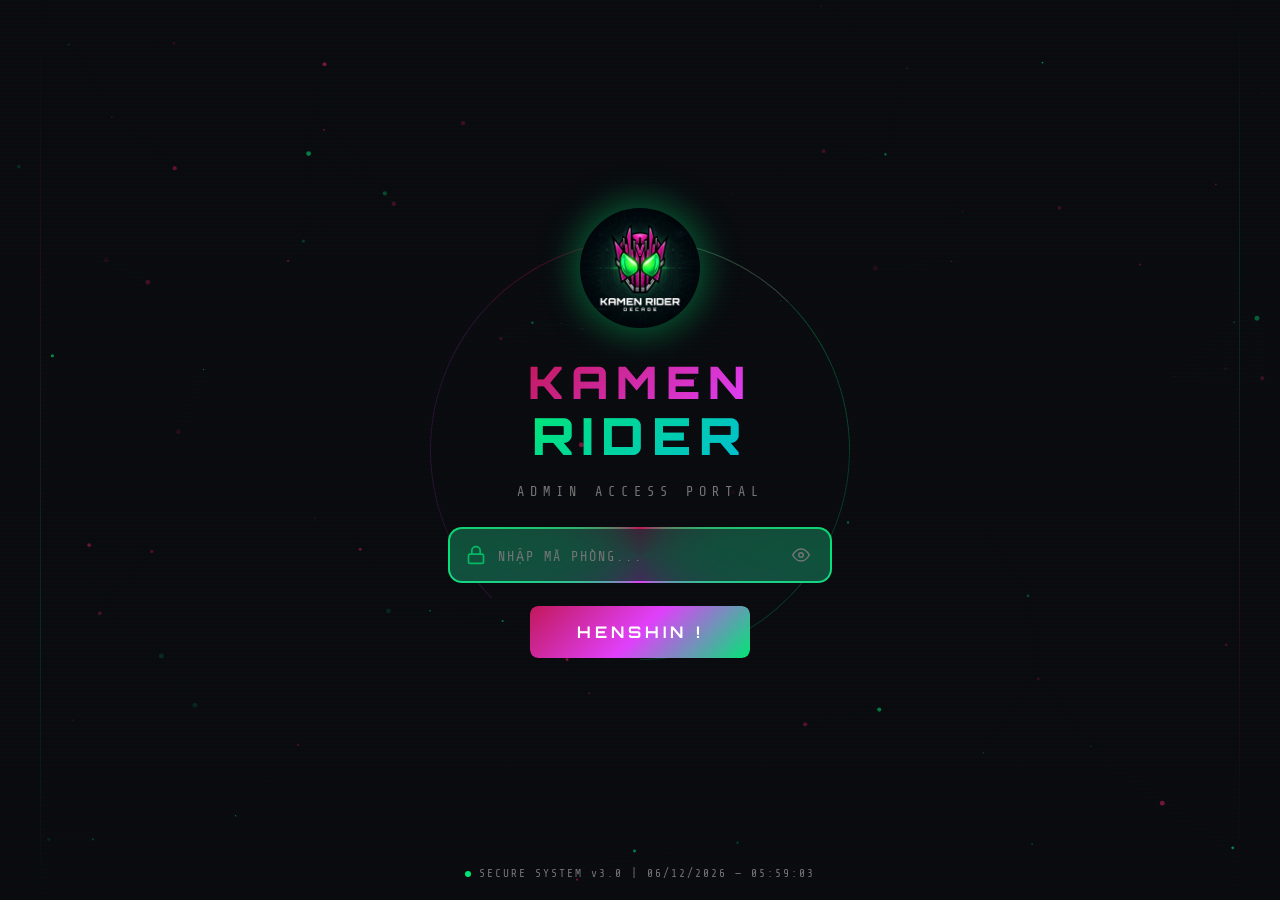
==== dashboard.html @ 714ad0a5 "feat: add realtime file transfer, screenshot monitoring, export report & GitHub Pages socket config" ====
<!DOCTYPE html>
<html lang="vi">
<head>
    <meta charset="UTF-8">
    <meta name="viewport" content="width=device-width, initial-scale=1.0">
    <title>KAMEN RIDER — Command Center</title>
    <link rel="icon" href="logo.png" type="image/png">
    <link href="https://fonts.googleapis.com/css2?family=Orbitron:wght@400;500;600;700;800;900&family=Rajdhani:wght@300;400;500;600;700&family=Share+Tech+Mono&display=swap" rel="stylesheet">
    <link rel="stylesheet" href="dashboard.css">
</head>
<body class="dashboard-body">

    <!-- ===== TOP HEADER ===== -->
    <header class="top-header">
        <div class="header-left">
            <div class="room-code" id="roomCode"># 8OAABT</div>
            <button class="icon-btn notify-btn" title="Thông báo"><svg width="16" height="16" viewBox="0 0 24 24" fill="none" stroke="currentColor" stroke-width="2"><path d="M18 8A6 6 0 0 0 6 8c0 7-3 9-3 9h18s-3-2-3-9"/><path d="M13.73 21a2 2 0 0 1-3.46 0"/></svg><span class="notify-dot"></span></button>
            <button class="icon-btn export-btn" title="Xuất"><svg width="16" height="16" viewBox="0 0 24 24" fill="none" stroke="currentColor" stroke-width="2"><path d="M21 15v4a2 2 0 0 1-2 2H5a2 2 0 0 1-2-2v-4"/><polyline points="7 10 12 15 17 10"/><line x1="12" y1="15" x2="12" y2="3"/></svg></button>
            <div class="header-divider"></div>
            <div class="layout-toggle"><svg width="16" height="16" viewBox="0 0 24 24" fill="none" stroke="currentColor" stroke-width="2"><rect x="3" y="3" width="7" height="7"/><rect x="14" y="3" width="7" height="7"/><rect x="3" y="14" width="7" height="7"/><rect x="14" y="14" width="7" height="7"/></svg> <span>- - - -</span></div>
            <div class="header-divider"></div>
            <div class="exam-status"><svg width="14" height="14" viewBox="0 0 24 24" fill="none" stroke="currentColor" stroke-width="2"><circle cx="12" cy="12" r="10"/><polyline points="12 6 12 12 16 14"/></svg> <span>Chưa bắt đầu</span></div>
            <div class="header-divider"></div>
            <div class="toggle-switches">
                <label class="toggle-switch"><input type="checkbox" checked><span class="toggle-slider"></span></label>
                <button class="icon-btn"><svg width="16" height="16" viewBox="0 0 24 24" fill="none" stroke="currentColor" stroke-width="2"><rect x="2" y="3" width="20" height="14" rx="2"/><line x1="8" y1="21" x2="16" y2="21"/><line x1="12" y1="17" x2="12" y2="21"/></svg></button>
                <button class="icon-btn"><svg width="16" height="16" viewBox="0 0 24 24" fill="none" stroke="currentColor" stroke-width="2"><circle cx="12" cy="12" r="3"/><path d="M19.4 15a1.65 1.65 0 0 0 .33 1.82l.06.06a2 2 0 0 1-2.83 2.83l-.06-.06a1.65 1.65 0 0 0-1.82-.33 1.65 1.65 0 0 0-1 1.51V21a2 2 0 0 1-4 0v-.09A1.65 1.65 0 0 0 9 19.4a1.65 1.65 0 0 0-1.82.33l-.06.06a2 2 0 0 1-2.83-2.83l.06-.06A1.65 1.65 0 0 0 4.68 15a1.65 1.65 0 0 0-1.51-1H3a2 2 0 0 1 0-4h.09A1.65 1.65 0 0 0 4.6 9a1.65 1.65 0 0 0-.33-1.82l-.06-.06a2 2 0 0 1 2.83-2.83l.06.06A1.65 1.65 0 0 0 9 4.68a1.65 1.65 0 0 0 1-1.51V3a2 2 0 0 1 4 0v.09a1.65 1.65 0 0 0 1 1.51 1.65 1.65 0 0 0 1.82-.33l.06-.06a2 2 0 0 1 2.83 2.83l-.06.06A1.65 1.65 0 0 0 19.4 9a1.65 1.65 0 0 0 1.51 1H21a2 2 0 0 1 0 4h-.09a1.65 1.65 0 0 0-1.51 1z"/></svg></button>
            </div>
        </div>
        <div class="header-right">
            <div class="tab-group">
                <button class="tab-btn active">ALL</button>
                <button class="tab-btn">EOS</button>
                <button class="tab-btn">FS</button>
                <button class="tab-btn">SEB</button>
                <button class="tab-btn">OTHER</button>
            </div>
            <button class="icon-btn copy-btn" id="headerCopyBtn" title="Copy Answer"><svg width="16" height="16" viewBox="0 0 24 24" fill="none" stroke="currentColor" stroke-width="2"><rect x="9" y="9" width="13" height="13" rx="2"/><path d="M5 15H4a2 2 0 0 1-2-2V4a2 2 0 0 1 2-2h9a2 2 0 0 1 2 2v1"/></svg></button>
            <button class="icon-btn delete-btn" id="headerDeleteBtn" title="Xóa tất cả tin nhắn"><svg width="16" height="16" viewBox="0 0 24 24" fill="none" stroke="currentColor" stroke-width="2"><polyline points="3 6 5 6 21 6"/><path d="M19 6v14a2 2 0 0 1-2 2H7a2 2 0 0 1-2-2V6m3 0V4a2 2 0 0 1 2-2h4a2 2 0 0 1 2 2v2"/></svg></button>
        </div>
    </header>

    <!-- ===== MAIN LAYOUT ===== -->
    <div class="main-layout">

        <!-- LEFT SIDEBAR - CHAT -->
        <aside class="sidebar-chat" id="sidebarChat">
            <div class="chat-messages" id="chatMessages">
                <!-- Tin nhắn sẽ hiện khi gửi mới -->
            </div>

            <!-- Answer Input Panel -->
            <div class="answer-panel" id="answerPanel">
                <div class="answer-panel-toggle" id="answerToggle">
                    <svg width="14" height="14" viewBox="0 0 24 24" fill="none" stroke="currentColor" stroke-width="2"><polyline points="18 15 12 9 6 15"/></svg>
                    <span>Nhập đáp án</span>
                </div>
                <div class="answer-panel-body" id="answerBody">
                    <div class="answer-type-select">
                        <select id="answerType">
                            <option value="multiple">Multiple Choice</option>
                            <option value="single">Single Choice</option>
                            <option value="text">Text</option>
                        </select>
                    </div>
                    <div class="answer-grid" id="answerGrid"></div>
                    <div class="answer-actions">
                        <button class="answer-action-btn delete-answers"><svg width="14" height="14" viewBox="0 0 24 24" fill="none" stroke="currentColor" stroke-width="2"><polyline points="3 6 5 6 21 6"/><path d="M19 6v14a2 2 0 0 1-2 2H7a2 2 0 0 1-2-2V6m3 0V4a2 2 0 0 1 2-2h4a2 2 0 0 1 2 2v2"/></svg> Xóa</button>
                        <button class="answer-action-btn send-answers"><svg width="14" height="14" viewBox="0 0 24 24" fill="none" stroke="currentColor" stroke-width="2"><line x1="22" y1="2" x2="11" y2="13"/><polygon points="22 2 15 22 11 13 2 9 22 2"/></svg> Gửi đáp án (<span id="answerCount">0</span>)</button>
                    </div>
                </div>
            </div>

            <!-- Chat Input -->
            <div class="chat-input-area">
                <button class="chat-plus-btn" id="chatPlusBtn">+</button>
                <input type="text" class="chat-input" id="chatInput" placeholder="Nhập tin nhắn...">
                <button class="chat-send-btn" id="chatSendBtn"><svg width="16" height="16" viewBox="0 0 24 24" fill="none" stroke="currentColor" stroke-width="2"><line x1="22" y1="2" x2="11" y2="13"/><polygon points="22 2 15 22 11 13 2 9 22 2"/></svg></button>
            </div>

            <!-- Extra menu popup -->
            <div class="chat-extra-menu" id="chatExtraMenu">
                <button class="extra-menu-item" id="sendFileBtn"><svg width="14" height="14" viewBox="0 0 24 24" fill="none" stroke="currentColor" stroke-width="2"><path d="M21.44 11.05l-9.19 9.19a6 6 0 0 1-8.49-8.49l9.19-9.19a4 4 0 0 1 5.66 5.66l-9.2 9.19a2 2 0 0 1-2.83-2.83l8.49-8.48"/></svg> Gửi file</button>
                <button class="extra-menu-item" id="sendTextBtn"><svg width="14" height="14" viewBox="0 0 24 24" fill="none" stroke="currentColor" stroke-width="2"><path d="M14 2H6a2 2 0 0 0-2 2v16a2 2 0 0 0 2 2h12a2 2 0 0 0 2-2V8z"/><polyline points="14 2 14 8 20 8"/><line x1="16" y1="13" x2="8" y2="13"/><line x1="16" y1="17" x2="8" y2="17"/></svg> Gửi đoạn văn bản</button>
            </div>
        </aside>

        <!-- RESIZE HANDLE -->
        <div class="resize-handle" id="resizeHandle"></div>

        <!-- RIGHT MAIN CONTENT -->
        <div class="main-content">
            <!-- Image Viewer Area -->
            <div class="image-area" id="imageArea">
                <!-- Image Header -->
                <div class="image-header">
                    <div class="image-header-left">
                        <div class="q-progress"><span class="q-current" id="qCurrent">0</span>/<span class="q-total" id="qTotal">0</span></div>
                        <div class="q-timer"><svg width="14" height="14" viewBox="0 0 24 24" fill="none" stroke="currentColor" stroke-width="2"><circle cx="12" cy="12" r="10"/><polyline points="12 6 12 12 16 14"/></svg> <span id="qTimer">00:00</span></div>
                    </div>
                    <div class="image-header-right">
                        <button class="img-tool-btn" id="uploadImgBtn" title="Thêm hình ảnh"><svg width="16" height="16" viewBox="0 0 24 24" fill="none" stroke="currentColor" stroke-width="2"><rect x="3" y="3" width="18" height="18" rx="2"/><circle cx="8.5" cy="8.5" r="1.5"/><polyline points="21 15 16 10 5 21"/></svg> Thêm ảnh</button>
                        <button class="img-tool-btn danger" id="deleteAllImgBtn" title="Xóa tất cả"><svg width="14" height="14" viewBox="0 0 24 24" fill="none" stroke="currentColor" stroke-width="2"><polyline points="3 6 5 6 21 6"/><path d="M19 6v14a2 2 0 0 1-2 2H7a2 2 0 0 1-2-2V6m3 0V4a2 2 0 0 1 2-2h4a2 2 0 0 1 2 2v2"/></svg> Xóa tất cả</button>
                        <!-- Timer Setting -->
                        <div class="timer-setting">
                            <svg width="14" height="14" viewBox="0 0 24 24" fill="none" stroke="currentColor" stroke-width="2"><circle cx="12" cy="12" r="10"/><polyline points="12 6 12 12 16 14"/></svg>
                            <input type="number" id="timerMinutes" class="timer-input" value="30" min="1" max="999" title="Phút">
                            <span class="timer-label">phút</span>
                            <button class="img-tool-btn small" id="setTimerBtn">Đặt</button>
                        </div>
                    </div>
                </div>

                <!-- Image Display -->
                <div class="image-display" id="imageDisplay">
                    <!-- Empty State -->
                    <div class="image-empty" id="imageEmpty">
                        <svg width="64" height="64" viewBox="0 0 24 24" fill="none" stroke="currentColor" stroke-width="1">
                            <rect x="3" y="3" width="18" height="18" rx="2"/>
                            <circle cx="8.5" cy="8.5" r="1.5"/>
                            <polyline points="21 15 16 10 5 21"/>
                        </svg>
                        <p>Không có hình ảnh</p>
                        <button class="upload-area-btn" id="uploadAreaBtn">+ Thêm hình ảnh</button>
                    </div>
                    <!-- Image Preview (shown when images exist) -->
                    <div class="image-preview-container" id="imagePreviewContainer" style="display:none">
                        <button class="img-nav-arrow left-arrow" id="imgPrev">‹</button>
                        <img src="" alt="Preview" class="image-preview" id="imagePreview">
                        <button class="img-nav-arrow right-arrow" id="imgNext">›</button>
                        <button class="img-delete-current" id="deleteCurrentImg" title="Xóa ảnh này">×</button>
                    </div>
                </div>

                <!-- Image Thumbnails Strip -->
                <div class="image-thumbs-strip" id="imageThumbsStrip" style="display:none">
                    <div class="image-thumbs" id="imageThumbs"></div>
                </div>
            </div>
            <input type="file" id="fileInput" accept="image/*" multiple style="display:none">
            <input type="file" id="chatFileInput" style="display:none">

            <!-- Bottom Session Bar -->
            <div class="session-bar">
                <div class="session-bar-top">
                    <div class="session-bottom-left">
                        <img src="logo.png" alt="" class="session-logo-small">
                    </div>
                    <div class="session-bottom-right">
                        <div class="session-indicator green"></div>
                        <button class="session-tool-btn"><svg width="14" height="14" viewBox="0 0 24 24" fill="none" stroke="currentColor" stroke-width="2"><rect x="2" y="3" width="20" height="14" rx="2"/><line x1="8" y1="21" x2="16" y2="21"/><line x1="12" y1="17" x2="12" y2="21"/></svg></button>
                        <button class="session-tool-btn"><svg width="14" height="14" viewBox="0 0 24 24" fill="none" stroke="currentColor" stroke-width="2"><path d="M15.536 8.464a5 5 0 0 1 0 7.072"/><path d="M17.95 6.05a8 8 0 0 1 0 11.9"/><path d="M6 15H2v4"/><path d="M2 15l4.5-4.5"/></svg></button>
                        <span class="session-lang">ENG</span>
                        <span class="session-seb-badge">SEB</span>
                    </div>
                </div>
                <div class="session-thumbnails-area">
                    <div class="session-page-info">Page 2/2 (11-15/15)</div>
                    <div class="session-thumbnails-row">
                        <button class="thumb-nav-btn prev-thumb">‹</button>
                        <div class="session-thumbnails" id="sessionThumbnails"></div>
                        <button class="thumb-nav-btn next-thumb">›</button>
                    </div>
                </div>
            </div>
        </div>
    </div>
    <!-- ===== COPY ANSWER MODAL ===== -->
    <div class="modal-overlay" id="copyAnswerModal">
        <div class="modal-card modal-lg">
            <div class="modal-header-row">
                <div>
                    <h3 class="modal-title">Copy Answer</h3>
                    <p class="modal-subtitle">Tạo nhanh nội dung gửi đáp án</p>
                </div>
                <button class="modal-close" id="copyModalClose">&times;</button>
            </div>
            <div class="modal-form-row">
                <div class="modal-field">
                    <label class="modal-field-label">ROOM CODE</label>
                    <input type="text" id="copyRoomCode" class="modal-input" readonly>
                </div>
                <div class="modal-field">
                    <label class="modal-field-label">EXAM CODE</label>
                    <input type="text" id="copyExamCode" class="modal-input" placeholder="EXAM01">
                </div>
            </div>
            <div class="modal-field">
                <label class="modal-field-label">QUESTION TYPE</label>
                <select id="copyQuestionType" class="modal-select">
                    <option value="MUL">Multiple Choice</option>
                    <option value="SIN">Single Choice</option>
                    <option value="TXT">Text</option>
                </select>
                <span class="modal-hint">Format: 1a 2b 3bc 4a ...</span>
            </div>
            <div class="modal-field">
                <label class="modal-field-label">MULTIPLE CHOICE ANSWERS</label>
                <textarea id="copyAnswerInput" class="modal-textarea" placeholder="1a 2b 3bc 4a ..."></textarea>
            </div>
            <div class="modal-preview">
                <label class="modal-field-label">PREVIEW:</label>
                <div class="preview-box" id="copyPreviewBox">
                    <div><strong>Room:</strong> <span id="previewRoom"></span></div>
                    <div><strong>Exam Code:</strong> <span id="previewExam"></span></div>
                    <div>&nbsp;</div>
                    <div><strong id="previewTypeLabel">MUL:</strong> <span id="previewAnswers"></span></div>
                </div>
            </div>
            <div class="modal-footer">
                <button class="modal-footer-btn clear-btn" id="copyClearBtn">Xóa nội dung</button>
                <div class="modal-footer-right">
                    <button class="modal-footer-btn close-btn" id="copyCloseBtn">Đóng</button>
                    <button class="modal-footer-btn send-btn" id="copySendBtn"><svg width="14" height="14" viewBox="0 0 24 24" fill="none" stroke="currentColor" stroke-width="2"><line x1="22" y1="2" x2="11" y2="13"/><polygon points="22 2 15 22 11 13 2 9 22 2"/></svg> Gửi yêu cầu</button>
                </div>
            </div>
        </div>
    </div>

    <!-- ===== SEND TEXT MODAL ===== -->
    <div class="modal-overlay" id="textModal">
        <div class="modal-card">
            <h3 class="modal-title">Gửi đoạn văn bản</h3>
            <div class="modal-field">
                <div class="modal-field-row">
                    <label class="modal-field-label">Nội dung văn bản</label>
                    <span class="modal-char-count" id="textCharCount">0/40.000</span>
                </div>
                <textarea id="textModalContent" class="modal-textarea" placeholder="Nhập nội dung văn bản..." maxlength="40000"></textarea>
            </div>
            <div class="modal-actions">
                <button class="modal-btn cancel-btn" id="textModalCancel">Hủy</button>
                <button class="modal-btn confirm-btn" id="textModalConfirm">Gửi</button>
            </div>
        </div>
    </div>


    <script src="https://cdn.socket.io/4.7.4/socket.io.min.js"></script>
    <script src="dashboard.js"></script>
</body>
</html>
---- dashboard.css ----
/* ===== DASHBOARD CSS ===== */
@import url('https://fonts.googleapis.com/css2?family=Orbitron:wght@400;600;700&family=Rajdhani:wght@300;400;500;600;700&family=Share+Tech+Mono&display=swap');

*, *::before, *::after { margin: 0; padding: 0; box-sizing: border-box; }

:root {
    --bg: #0c0c15;
    --bg-card: rgba(16, 16, 28, 0.8);
    --bg-sidebar: rgba(12, 12, 22, 0.95);
    --bg-input: rgba(22, 22, 40, 0.8);
    --border: rgba(255,255,255,0.05);
    --magenta: #a8305a;
    --magenta-light: #d45caf;
    --green: #3ddc84;
    --green-dim: #1a4d2e;
    --cyan: #4fc3f7;
    --gold: #ffca28;
    --red: #ef5350;
    --text: #d4d4dc;
    --text-dim: #6b6b80;
    --text-muted: #3a3a50;
    --font-display: 'Orbitron', sans-serif;
    --font-body: 'Rajdhani', sans-serif;
    --font-mono: 'Share Tech Mono', monospace;
}

html, body { height: 100%; }
body.dashboard-body {
    font-family: var(--font-body);
    background: var(--bg);
    color: var(--text);
    overflow: hidden;
    display: flex;
    flex-direction: column;
}

/* ===== TOP HEADER ===== */
.top-header {
    display: flex;
    align-items: center;
    justify-content: space-between;
    height: 42px;
    padding: 0 12px;
    background: linear-gradient(180deg, rgba(14,14,24,0.98), rgba(12,12,20,0.95));
    border-bottom: 1px solid var(--border);
    flex-shrink: 0;
    z-index: 10;
}
.header-left, .header-right {
    display: flex;
    align-items: center;
    gap: 8px;
}
.room-code {
    font-family: var(--font-mono);
    font-size: 0.8rem;
    background: var(--bg-input);
    border: 1px solid var(--border);
    padding: 4px 12px;
    border-radius: 6px;
    letter-spacing: 1px;
    color: var(--text);
}
.icon-btn {
    background: none;
    border: none;
    color: var(--text-dim);
    cursor: pointer;
    padding: 6px;
    border-radius: 6px;
    display: flex;
    align-items: center;
    transition: all 0.2s;
}
.icon-btn:hover { color: var(--text); background: rgba(255,255,255,0.05); }
.notify-btn { position: relative; color: var(--green); }
.notify-dot {
    position: absolute; top: 4px; right: 4px;
    width: 6px; height: 6px;
    background: var(--red);
    border-radius: 50%;
}
.export-btn { color: var(--green); }
.delete-btn:hover { color: var(--red); }
.header-divider { width: 1px; height: 20px; background: var(--border); margin: 0 4px; }
.layout-toggle, .exam-status {
    display: flex; align-items: center; gap: 6px;
    font-size: 0.75rem; color: var(--text-dim);
}
.toggle-switches { display: flex; align-items: center; gap: 4px; }
.toggle-switch {
    position: relative; width: 34px; height: 18px; display: inline-block;
}
.toggle-switch input { display: none; }
.toggle-slider {
    position: absolute; inset: 0;
    background: var(--text-muted);
    border-radius: 9px;
    cursor: pointer;
    transition: 0.3s;
}
.toggle-slider::before {
    content: '';
    position: absolute;
    width: 14px; height: 14px;
    left: 2px; top: 2px;
    background: #fff;
    border-radius: 50%;
    transition: 0.3s;
}
.toggle-switch input:checked + .toggle-slider { background: var(--green); }
.toggle-switch input:checked + .toggle-slider::before { transform: translateX(16px); }

/* Tabs */
.tab-group { display: flex; gap: 2px; }
.tab-btn {
    background: none;
    border: none;
    color: var(--text-dim);
    font-family: var(--font-body);
    font-size: 0.75rem;
    font-weight: 600;
    padding: 4px 10px;
    border-radius: 4px;
    cursor: pointer;
    letter-spacing: 1px;
    transition: all 0.2s;
}
.tab-btn:hover { color: var(--text); }
.tab-btn.active { color: var(--cyan); background: rgba(0,188,212,0.1); }

/* ===== MAIN LAYOUT ===== */
.main-layout {
    flex: 1;
    display: flex;
    overflow: hidden;
}

/* ===== SIDEBAR CHAT ===== */
.sidebar-chat {
    width: 240px;
    min-width: 180px;
    max-width: 400px;
    background: var(--bg-sidebar);
    border-right: 1px solid var(--border);
    display: flex;
    flex-direction: column;
    position: relative;
}
.chat-messages {
    flex: 1;
    overflow-y: auto;
    padding: 12px;
    display: flex;
    flex-direction: column;
    gap: 8px;
}
.chat-messages::-webkit-scrollbar { width: 4px; }
.chat-messages::-webkit-scrollbar-thumb { background: var(--text-muted); border-radius: 2px; }

.chat-msg {
    display: flex;
    align-items: flex-end;
    gap: 8px;
    font-size: 0.82rem;
}
.chat-msg.incoming { justify-content: flex-start; }
.chat-msg.outgoing { justify-content: flex-end; }
.chat-msg.system { justify-content: flex-start; }
.msg-bubble {
    background: var(--bg-input);
    padding: 6px 12px;
    border-radius: 10px;
    max-width: 180px;
    line-height: 1.4;
}
.msg-bubble.code {
    background: rgba(194,24,91,0.15);
    border: 1px solid rgba(194,24,91,0.3);
    color: var(--magenta-light);
    font-family: var(--font-mono);
    font-size: 0.75rem;
    letter-spacing: 0.5px;
}
.msg-bubble.reply { background: rgba(0,230,118,0.1); border: 1px solid rgba(0,230,118,0.15); }
.msg-time { font-size: 0.65rem; color: var(--text-muted); white-space: nowrap; }
.msg-text { font-size: 0.8rem; color: var(--text-dim); }

/* Answer Panel */
.answer-panel {
    border-top: 1px solid var(--border);
    background: var(--bg-card);
}
.answer-panel-toggle {
    display: flex;
    align-items: center;
    gap: 6px;
    padding: 8px 12px;
    font-size: 0.8rem;
    font-weight: 600;
    cursor: pointer;
    color: var(--text-dim);
    transition: color 0.2s;
}
.answer-panel-toggle:hover { color: var(--text); }
.answer-panel-toggle svg { transition: transform 0.3s; }
.answer-panel.collapsed .answer-panel-toggle svg { transform: rotate(180deg); }
.answer-panel.collapsed .answer-panel-body { display: none; }
.answer-panel-body { padding: 0 10px 10px; }
.answer-type-select select {
    width: 100%;
    background: var(--bg-input);
    border: 1px solid var(--border);
    color: var(--text);
    padding: 7px 10px;
    border-radius: 8px;
    font-family: var(--font-body);
    font-size: 0.82rem;
    margin-bottom: 10px;
    cursor: pointer;
    appearance: none;
    -webkit-appearance: none;
    background-image: url("data:image/svg+xml,%3Csvg width='10' height='6' viewBox='0 0 10 6' fill='none' xmlns='http://www.w3.org/2000/svg'%3E%3Cpath d='M1 1l4 4 4-4' stroke='%23666' stroke-width='1.5' stroke-linecap='round'/%3E%3C/svg%3E");
    background-repeat: no-repeat;
    background-position: right 10px center;
}
.answer-grid {
    display: grid;
    grid-template-columns: repeat(5, 1fr);
    gap: 4px;
    margin-bottom: 10px;
}
.answer-cell {
    aspect-ratio: 1;
    display: flex;
    align-items: center;
    justify-content: center;
    background: var(--bg-input);
    border: 1px solid var(--border);
    border-radius: 6px;
    font-size: 0.8rem;
    font-weight: 600;
    cursor: pointer;
    transition: all 0.15s;
    color: var(--text-dim);
}
.answer-cell:hover { border-color: var(--magenta); color: var(--text); }
.answer-cell.active {
    background: rgba(194,24,91,0.2);
    border-color: var(--magenta);
    color: var(--magenta-light);
}
.answer-cell .cell-answer {
    font-size: 0.55rem;
    color: var(--green);
    display: block;
    margin-top: 1px;
}
.answer-actions {
    display: flex;
    gap: 6px;
}
.answer-action-btn {
    flex: 1;
    display: flex;
    align-items: center;
    justify-content: center;
    gap: 4px;
    padding: 7px;
    border: 1px solid var(--border);
    border-radius: 8px;
    background: var(--bg-input);
    color: var(--text-dim);
    font-family: var(--font-body);
    font-size: 0.75rem;
    cursor: pointer;
    transition: all 0.2s;
}
.answer-action-btn:hover { border-color: var(--text-dim); color: var(--text); }
.answer-action-btn.send-answers:hover { border-color: var(--green); color: var(--green); }

/* Chat Input */
.chat-input-area {
    display: flex;
    align-items: center;
    gap: 6px;
    padding: 8px 10px;
    border-top: 1px solid var(--border);
    background: var(--bg-sidebar);
}
.chat-plus-btn {
    width: 30px; height: 30px;
    border-radius: 50%;
    background: var(--magenta);
    border: none;
    color: #fff;
    font-size: 1.2rem;
    cursor: pointer;
    display: flex;
    align-items: center;
    justify-content: center;
    transition: background 0.2s;
    flex-shrink: 0;
}
.chat-plus-btn:hover { background: var(--magenta-light); }
.chat-input {
    flex: 1;
    background: var(--bg-input);
    border: 1px solid var(--border);
    border-radius: 8px;
    padding: 7px 12px;
    color: var(--text);
    font-family: var(--font-body);
    font-size: 0.82rem;
    outline: none;
    transition: border-color 0.2s;
}
.chat-input:focus { border-color: var(--magenta); }
.chat-input::placeholder { color: var(--text-muted); }
.chat-send-btn {
    background: none;
    border: none;
    color: var(--magenta);
    cursor: pointer;
    padding: 4px;
    display: flex;
    transition: color 0.2s;
}
.chat-send-btn:hover { color: var(--magenta-light); }

/* Extra Menu */
.chat-extra-menu {
    display: none;
    position: absolute;
    bottom: 50px;
    left: 10px;
    background: var(--bg-card);
    border: 1px solid var(--border);
    border-radius: 10px;
    padding: 6px;
    z-index: 20;
    box-shadow: 0 8px 30px rgba(0,0,0,0.5);
}
.chat-extra-menu.show { display: flex; flex-direction: column; gap: 2px; }
.extra-menu-item {
    display: flex;
    align-items: center;
    gap: 8px;
    padding: 8px 14px;
    background: none;
    border: none;
    color: var(--text);
    font-family: var(--font-body);
    font-size: 0.82rem;
    cursor: pointer;
    border-radius: 8px;
    transition: background 0.15s;
    white-space: nowrap;
}
.extra-menu-item:hover { background: rgba(255,255,255,0.05); }
.extra-menu-item svg { color: var(--magenta); }

/* Resize Handle */
.resize-handle {
    width: 4px;
    cursor: col-resize;
    background: transparent;
    transition: background 0.2s;
    flex-shrink: 0;
}
.resize-handle:hover { background: var(--magenta); }

/* ===== MAIN CONTENT ===== */
.main-content {
    flex: 1;
    display: flex;
    flex-direction: column;
    overflow: hidden;
    background: var(--bg);
}

/* Question Area */
.question-area {
    flex: 1;
    display: flex;
    flex-direction: column;
    overflow: hidden;
}
.question-header {
    display: flex;
    align-items: center;
    justify-content: space-between;
    padding: 10px 20px;
    border-bottom: 1px solid var(--border);
}
.q-progress {
    font-family: var(--font-display);
    font-size: 1rem;
    font-weight: 700;
}
.q-current { color: var(--green); }
.q-timer {
    display: flex;
    align-items: center;
    gap: 6px;
    font-family: var(--font-mono);
    font-size: 0.85rem;
    color: var(--text-dim);
}

/* Question Content */
.question-content {
    flex: 1;
    padding: 16px;
    overflow-y: auto;
}
.question-card {
    display: flex;
    gap: 16px;
    background: var(--bg-card);
    border-radius: 14px;
    border: 1px solid var(--border);
    overflow: hidden;
    min-height: 380px;
}

/* Left Panel */
.q-left-panel {
    width: 260px;
    padding: 16px;
    border-right: 1px solid var(--border);
    display: flex;
    flex-direction: column;
    gap: 14px;
    flex-shrink: 0;
}
.q-logo-area {
    display: flex;
    justify-content: center;
}
.q-logo {
    width: 50px;
    height: 50px;
    object-fit: contain;
    border-radius: 10px;
}
.q-time-remaining {
    text-align: center;
}
.q-time-label {
    font-size: 0.7rem;
    color: var(--text-dim);
    text-transform: uppercase;
    letter-spacing: 1px;
}
.q-time-value {
    font-family: var(--font-mono);
    font-size: 1.3rem;
    font-weight: 700;
    color: var(--green);
}
.q-nav-grid {
    display: grid;
    grid-template-columns: repeat(5, 1fr);
    gap: 4px;
}
.q-nav-cell {
    aspect-ratio: 1;
    display: flex;
    align-items: center;
    justify-content: center;
    background: var(--bg-input);
    border: 1px solid var(--border);
    border-radius: 6px;
    font-size: 0.8rem;
    font-weight: 600;
    cursor: pointer;
    transition: all 0.15s;
    color: var(--text-dim);
}
.q-nav-cell:hover { border-color: var(--cyan); color: var(--text); }
.q-nav-cell.active { background: rgba(0,188,212,0.15); border-color: var(--cyan); color: var(--cyan); }
.q-nav-cell.answered { background: rgba(0,230,118,0.1); border-color: var(--green); color: var(--green); }

.q-nav-buttons {
    display: grid;
    grid-template-columns: 1fr auto 1fr;
    gap: 4px;
}
.q-nav-btn {
    display: flex;
    align-items: center;
    justify-content: center;
    gap: 4px;
    padding: 8px 6px;
    border: none;
    border-radius: 8px;
    font-family: var(--font-body);
    font-size: 0.75rem;
    font-weight: 600;
    cursor: pointer;
    transition: all 0.2s;
}
.prev-btn { background: var(--green); color: #000; }
.prev-btn:hover { background: #00c853; }
.reload-btn { background: var(--red); color: #fff; }
.reload-btn:hover { background: #ff1744; }
.next-btn { background: var(--cyan); color: #000; }
.next-btn:hover { background: #00acc1; }

.q-submit-buttons {
    display: grid;
    grid-template-columns: 1fr 1fr;
    gap: 4px;
}
.q-submit-btn {
    padding: 8px 6px;
    border: 1px solid var(--border);
    border-radius: 8px;
    background: var(--bg-input);
    color: var(--text-dim);
    font-family: var(--font-body);
    font-size: 0.72rem;
    cursor: pointer;
    transition: all 0.2s;
}
.q-submit-btn:hover { border-color: var(--text-dim); color: var(--text); }
.nop-btn:hover { border-color: var(--green); color: var(--green); }
.save-btn:hover { border-color: var(--cyan); color: var(--cyan); }

.q-notes {
    font-size: 0.75rem;
    color: var(--text-dim);
    cursor: pointer;
}
.q-notes summary { padding: 6px 0; }
.q-notes p { padding: 4px 0; font-size: 0.72rem; color: var(--text-muted); }

/* Right Panel */
.q-right-panel {
    flex: 1;
    padding: 20px 24px;
    position: relative;
    overflow-y: auto;
}
.q-minimize-btn {
    position: absolute;
    top: 12px;
    right: 12px;
    color: var(--text-dim);
    cursor: pointer;
    padding: 4px;
    transition: color 0.2s;
}
.q-minimize-btn:hover { color: var(--text); }
.q-badge {
    position: absolute;
    top: 12px;
    right: 40px;
    color: var(--magenta);
    cursor: pointer;
}
.q-type-label {
    font-family: var(--font-display);
    font-size: 0.7rem;
    color: var(--green);
    letter-spacing: 2px;
    margin-bottom: 16px;
    padding-top: 8px;
}
.q-text {
    font-size: 0.95rem;
    line-height: 1.7;
    color: var(--text);
    margin-bottom: 24px;
    padding-right: 20px;
}
.q-options {
    display: flex;
    flex-direction: column;
    gap: 10px;
}
.q-option {
    display: flex;
    align-items: center;
    gap: 10px;
    padding: 12px 16px;
    background: var(--bg-input);
    border: 1px solid var(--border);
    border-radius: 10px;
    cursor: pointer;
    transition: all 0.2s;
    font-size: 0.88rem;
}
.q-option:hover { border-color: rgba(255,255,255,0.15); }
.q-option.selected { border-color: var(--green); background: rgba(0,230,118,0.05); }
.q-option input[type="radio"] {
    accent-color: var(--green);
    width: 16px;
    height: 16px;
    flex-shrink: 0;
}

/* ===== SESSION BAR ===== */
.session-bar {
    border-top: 1px solid var(--border);
    background: var(--bg-card);
    flex-shrink: 0;
}
.session-bar-top {
    display: flex;
    align-items: center;
    justify-content: space-between;
    padding: 4px 12px;
    border-bottom: 1px solid var(--border);
}
.session-logo-small { width: 22px; height: 22px; border-radius: 50%; }
.session-bottom-right {
    display: flex;
    align-items: center;
    gap: 8px;
}
.session-indicator {
    width: 14px;
    height: 10px;
    border-radius: 3px;
}
.session-indicator.green { background: var(--green); }
.session-tool-btn {
    background: none; border: none;
    color: var(--text-dim);
    cursor: pointer;
    padding: 2px;
    display: flex;
}
.session-tool-btn:hover { color: var(--text); }
.session-lang {
    font-family: var(--font-mono);
    font-size: 0.65rem;
    color: var(--text-dim);
    background: var(--bg-input);
    padding: 2px 6px;
    border-radius: 3px;
}
.session-seb-badge {
    font-family: var(--font-display);
    font-size: 0.65rem;
    font-weight: 700;
    color: var(--magenta);
    text-shadow: 0 0 6px var(--magenta);
}
.session-thumbnails-area {
    padding: 8px 12px;
}
.session-page-info {
    font-family: var(--font-mono);
    font-size: 0.68rem;
    color: var(--text-dim);
    margin-bottom: 6px;
}
.session-thumbnails-row {
    display: flex;
    align-items: center;
    gap: 6px;
}
.thumb-nav-btn {
    background: none;
    border: none;
    color: var(--text-dim);
    font-size: 1.4rem;
    cursor: pointer;
    padding: 0 4px;
    transition: color 0.2s;
}
.thumb-nav-btn:hover { color: var(--text); }
.session-thumbnails {
    display: flex;
    gap: 8px;
    overflow-x: auto;
    flex: 1;
    padding: 2px 0;
}
.session-thumbnails::-webkit-scrollbar { height: 3px; }
.session-thumbnails::-webkit-scrollbar-thumb { background: var(--text-muted); border-radius: 2px; }
.session-thumb {
    flex-shrink: 0;
    width: 100px;
    background: var(--bg-input);
    border: 1px solid var(--border);
    border-radius: 8px;
    overflow: hidden;
    cursor: pointer;
    transition: border-color 0.2s;
}
.session-thumb:hover { border-color: var(--cyan); }
.session-thumb.active { border-color: var(--green); }
.thumb-preview {
    height: 50px;
    background: linear-gradient(135deg, var(--bg-input), rgba(194,24,91,0.1));
    display: flex;
    align-items: center;
    justify-content: center;
    position: relative;
}
.thumb-number {
    font-family: var(--font-display);
    font-size: 0.7rem;
    color: var(--text-dim);
}
.thumb-badge {
    position: absolute;
    top: 3px;
    right: 3px;
    font-size: 0.5rem;
    font-family: var(--font-mono);
    color: var(--magenta);
    background: rgba(194,24,91,0.2);
    padding: 1px 4px;
    border-radius: 3px;
}
.thumb-info {
    padding: 4px 6px;
    font-family: var(--font-mono);
    font-size: 0.55rem;
    color: var(--text-muted);
    text-align: center;
}

/* ===== MODAL ===== */
.modal-overlay {
    display: none;
    position: fixed;
    inset: 0;
    background: rgba(0,0,0,0.7);
    backdrop-filter: blur(4px);
    z-index: 100;
    align-items: center;
    justify-content: center;
}
.modal-overlay.show { display: flex; }
.modal-card {
    background: var(--bg-card);
    border: 1px solid var(--border);
    border-radius: 16px;
    padding: 28px;
    width: 90%;
    max-width: 520px;
    box-shadow: 0 20px 60px rgba(0,0,0,0.6);
}
.modal-title {
    font-family: var(--font-display);
    font-size: 1rem;
    font-weight: 700;
    margin-bottom: 16px;
    letter-spacing: 1px;
}
.modal-field-label {
    display: flex;
    justify-content: space-between;
    font-size: 0.82rem;
    color: var(--text-dim);
    margin-bottom: 8px;
}
.modal-char-count { font-family: var(--font-mono); font-size: 0.75rem; }
.modal-textarea {
    width: 100%;
    min-height: 160px;
    background: var(--bg-input);
    border: 1px solid var(--border);
    border-radius: 10px;
    padding: 14px;
    color: var(--text);
    font-family: var(--font-body);
    font-size: 0.9rem;
    resize: vertical;
    outline: none;
    transition: border-color 0.2s;
}
.modal-textarea:focus { border-color: var(--magenta); }
.modal-textarea::placeholder { color: var(--text-muted); }
.modal-actions {
    display: flex;
    justify-content: flex-end;
    gap: 10px;
    margin-top: 20px;
}
.modal-btn {
    padding: 8px 24px;
    border-radius: 8px;
    font-family: var(--font-body);
    font-size: 0.85rem;
    font-weight: 600;
    cursor: pointer;
    transition: all 0.2s;
    border: 1px solid var(--border);
}
.cancel-btn { background: none; color: var(--red); border-color: rgba(255,82,82,0.3); }
.cancel-btn:hover { background: rgba(255,82,82,0.1); }
.confirm-btn { background: var(--bg-input); color: var(--text); }
.confirm-btn:hover { border-color: var(--green); color: var(--green); }

/* ===== COPY ANSWER MODAL ===== */
.modal-lg { max-width: 640px; }
.modal-header-row {
    display: flex;
    justify-content: space-between;
    align-items: flex-start;
    margin-bottom: 20px;
}
.modal-subtitle {
    font-size: 0.8rem;
    color: var(--text-dim);
    margin-top: 4px;
}
.modal-close {
    background: none;
    border: none;
    color: var(--text-dim);
    font-size: 1.5rem;
    cursor: pointer;
    padding: 4px 8px;
    transition: color 0.2s;
    line-height: 1;
}
.modal-close:hover { color: var(--text); }
.modal-form-row {
    display: grid;
    grid-template-columns: 1fr 1fr;
    gap: 16px;
    margin-bottom: 16px;
}
.modal-field { margin-bottom: 14px; }
.modal-field-row {
    display: flex;
    justify-content: space-between;
    align-items: center;
    margin-bottom: 6px;
}
.modal-input {
    width: 100%;
    background: var(--bg-input);
    border: 1px solid var(--border);
    border-radius: 8px;
    padding: 10px 14px;
    color: var(--text);
    font-family: var(--font-mono);
    font-size: 0.85rem;
    outline: none;
    transition: border-color 0.2s;
    margin-top: 6px;
}
.modal-input:focus { border-color: var(--magenta); }
.modal-input[readonly] { opacity: 0.7; cursor: default; }
.modal-select {
    width: 100%;
    background: var(--bg-input);
    border: 1px solid var(--border);
    color: var(--text);
    padding: 10px 14px;
    border-radius: 8px;
    font-family: var(--font-body);
    font-size: 0.9rem;
    font-weight: 600;
    cursor: pointer;
    appearance: none;
    -webkit-appearance: none;
    background-image: url("data:image/svg+xml,%3Csvg width='10' height='6' viewBox='0 0 10 6' fill='none' xmlns='http://www.w3.org/2000/svg'%3E%3Cpath d='M1 1l4 4 4-4' stroke='%236b6b80' stroke-width='1.5' stroke-linecap='round'/%3E%3C/svg%3E");
    background-repeat: no-repeat;
    background-position: right 12px center;
    margin-top: 6px;
    outline: none;
}
.modal-select:focus { border-color: var(--magenta); }
.modal-hint {
    display: block;
    font-size: 0.72rem;
    color: var(--text-muted);
    margin-top: 6px;
}
.modal-preview { margin-bottom: 16px; }
.preview-box {
    background: rgba(10,10,18,0.8);
    border: 1px solid var(--border);
    border-left: 3px solid var(--magenta);
    border-radius: 8px;
    padding: 14px 18px;
    font-family: var(--font-mono);
    font-size: 0.82rem;
    line-height: 1.8;
    color: var(--text-dim);
    margin-top: 8px;
}
.preview-box strong {
    color: var(--text);
    font-weight: 600;
}
.modal-footer {
    display: flex;
    justify-content: space-between;
    align-items: center;
    border-top: 1px solid var(--border);
    padding-top: 16px;
}
.modal-footer-right { display: flex; gap: 10px; }
.modal-footer-btn {
    padding: 8px 18px;
    border-radius: 8px;
    font-family: var(--font-body);
    font-size: 0.82rem;
    font-weight: 600;
    cursor: pointer;
    transition: all 0.2s;
    border: none;
    display: flex;
    align-items: center;
    gap: 6px;
}
.modal-footer-btn.clear-btn {
    background: none;
    color: var(--text-dim);
}
.modal-footer-btn.clear-btn:hover { color: var(--red); }
.modal-footer-btn.close-btn {
    background: var(--bg-input);
    color: var(--text);
    border: 1px solid var(--border);
}
.modal-footer-btn.close-btn:hover { border-color: var(--text-dim); }
.modal-footer-btn.send-btn {
    background: linear-gradient(135deg, rgba(168,48,90,0.3), rgba(61,220,132,0.15));
    color: var(--text);
    border: 1px solid rgba(168,48,90,0.3);
}
.modal-footer-btn.send-btn:hover {
    border-color: var(--green);
    color: var(--green);
}
.modal-char-count {
    font-family: var(--font-mono);
    font-size: 0.75rem;
    color: var(--text-muted);
}

/* Scrollbar global */
::-webkit-scrollbar { width: 5px; height: 5px; }
::-webkit-scrollbar-track { background: transparent; }
::-webkit-scrollbar-thumb { background: var(--text-muted); border-radius: 3px; }
::-webkit-scrollbar-thumb:hover { background: var(--text-dim); }

/* ===== MESSAGE DELETE BUTTON ===== */
.msg-delete {
    background: none;
    border: none;
    color: transparent;
    font-size: 0.9rem;
    cursor: pointer;
    padding: 0 4px;
    transition: color 0.2s;
    flex-shrink: 0;
    line-height: 1;
}
.chat-msg:hover .msg-delete { color: var(--red); }
.msg-delete:hover { color: #ff1744 !important; transform: scale(1.2); }
.chat-msg { position: relative; }

/* ===== IMAGE AREA ===== */
.image-area {
    flex: 1;
    display: flex;
    flex-direction: column;
    overflow: hidden;
}
.image-header {
    display: flex;
    align-items: center;
    justify-content: space-between;
    padding: 8px 16px;
    border-bottom: 1px solid var(--border);
    flex-wrap: wrap;
    gap: 8px;
}
.image-header-left { display: flex; align-items: center; gap: 16px; }
.image-header-right { display: flex; align-items: center; gap: 8px; flex-wrap: wrap; }
.img-tool-btn {
    display: flex;
    align-items: center;
    gap: 4px;
    padding: 5px 10px;
    background: var(--bg-input);
    border: 1px solid var(--border);
    border-radius: 6px;
    color: var(--text-dim);
    font-family: var(--font-body);
    font-size: 0.72rem;
    font-weight: 600;
    cursor: pointer;
    transition: all 0.2s;
    white-space: nowrap;
}
.img-tool-btn:hover { border-color: var(--green); color: var(--green); }
.img-tool-btn.danger:hover { border-color: var(--red); color: var(--red); }
.img-tool-btn.small { padding: 4px 8px; font-size: 0.7rem; }

/* Timer Setting */
.timer-setting {
    display: flex;
    align-items: center;
    gap: 6px;
    color: var(--text-dim);
}
.timer-input {
    width: 50px;
    background: var(--bg-input);
    border: 1px solid var(--border);
    border-radius: 6px;
    padding: 4px 6px;
    color: var(--green);
    font-family: var(--font-mono);
    font-size: 0.8rem;
    text-align: center;
    outline: none;
    -moz-appearance: textfield;
}
.timer-input::-webkit-inner-spin-button { -webkit-appearance: none; }
.timer-input:focus { border-color: var(--green); }
.timer-label { font-size: 0.72rem; color: var(--text-dim); }

/* Image Display */
.image-display {
    flex: 1;
    display: flex;
    align-items: center;
    justify-content: center;
    overflow: hidden;
    position: relative;
}
.image-empty {
    display: flex;
    flex-direction: column;
    align-items: center;
    gap: 12px;
    color: var(--text-muted);
}
.image-empty p {
    font-size: 1rem;
    font-weight: 600;
}
.upload-area-btn {
    padding: 8px 20px;
    background: var(--bg-input);
    border: 1px dashed var(--border);
    border-radius: 8px;
    color: var(--text-dim);
    font-family: var(--font-body);
    font-size: 0.85rem;
    cursor: pointer;
    transition: all 0.2s;
}
.upload-area-btn:hover { border-color: var(--green); color: var(--green); }

/* Image Preview */
.image-preview-container {
    position: relative;
    width: 100%;
    height: 100%;
    display: flex;
    align-items: center;
    justify-content: center;
}
.image-preview {
    max-width: 95%;
    max-height: 95%;
    object-fit: contain;
    border-radius: 8px;
    transition: transform 0.3s;
}
.img-nav-arrow {
    position: absolute;
    top: 50%;
    transform: translateY(-50%);
    background: rgba(0,0,0,0.6);
    border: 1px solid var(--border);
    color: var(--text);
    font-size: 2rem;
    width: 36px;
    height: 60px;
    display: flex;
    align-items: center;
    justify-content: center;
    cursor: pointer;
    border-radius: 6px;
    transition: all 0.2s;
    z-index: 5;
}
.left-arrow { left: 8px; }
.right-arrow { right: 8px; }
.img-nav-arrow:hover { background: rgba(194,24,91,0.4); border-color: var(--magenta); }
.img-delete-current {
    position: absolute;
    top: 8px;
    right: 8px;
    width: 32px;
    height: 32px;
    background: rgba(255,82,82,0.2);
    border: 1px solid rgba(255,82,82,0.4);
    color: var(--red);
    font-size: 1.2rem;
    border-radius: 50%;
    cursor: pointer;
    display: flex;
    align-items: center;
    justify-content: center;
    transition: all 0.2s;
    z-index: 5;
}
.img-delete-current:hover { background: rgba(255,82,82,0.5); }

/* Image Thumbnails Strip */
.image-thumbs-strip {
    border-top: 1px solid var(--border);
    padding: 8px 12px;
    background: var(--bg-card);
}
.image-thumbs {
    display: flex;
    gap: 6px;
    overflow-x: auto;
    padding: 2px 0;
}
.img-thumb {
    flex-shrink: 0;
    width: 64px;
    height: 48px;
    object-fit: cover;
    border-radius: 6px;
    border: 2px solid transparent;
    cursor: pointer;
    transition: border-color 0.2s;
    opacity: 0.6;
}
.img-thumb:hover { opacity: 0.9; }
.img-thumb.active { border-color: var(--green); opacity: 1; }
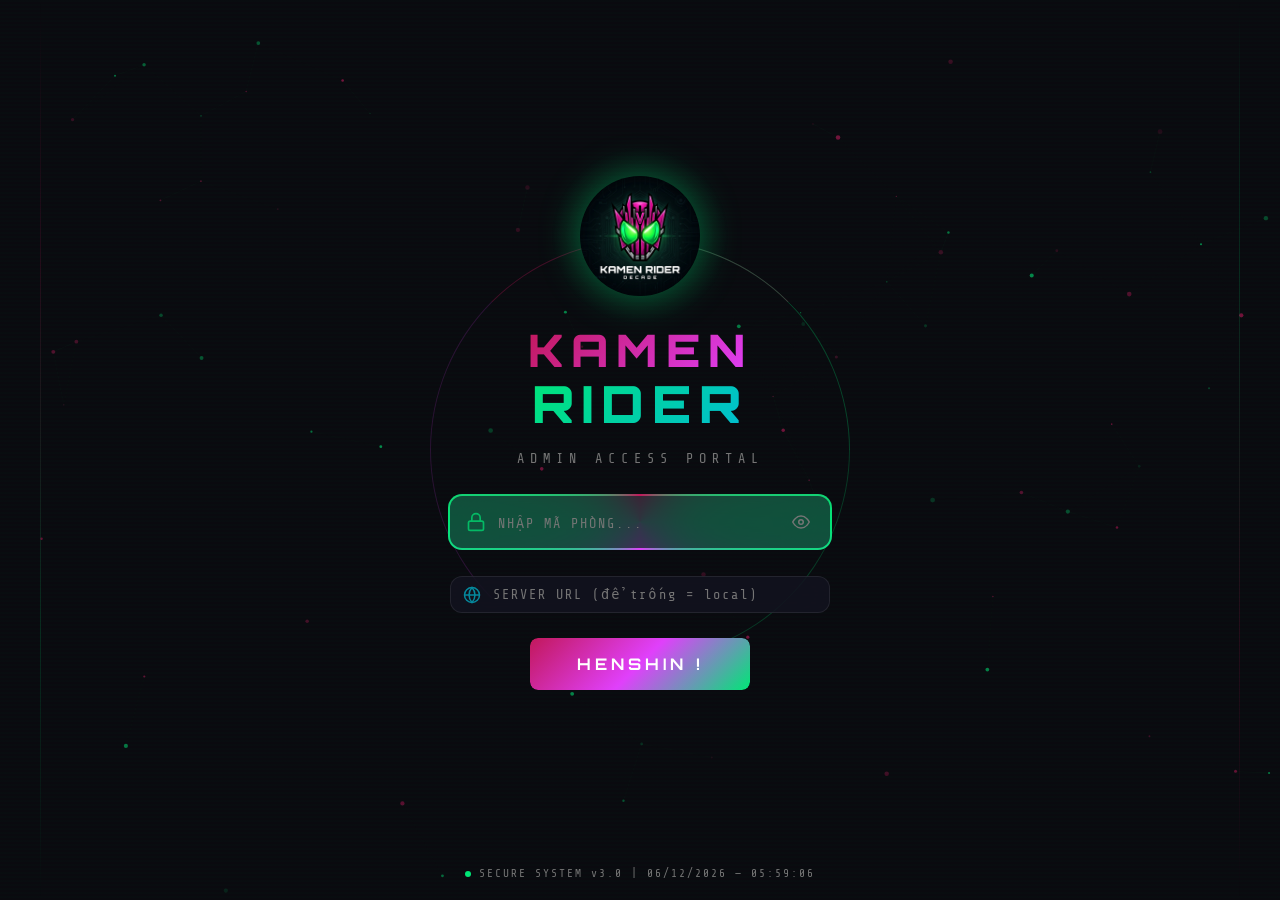
==== commit 3e83da83: "Update: Server URL config, clean dashboard JS, file send support" ====
--- a/dashboard.html
+++ b/dashboard.html
@@ -138,7 +138,6 @@
                 </div>
             </div>
             <input type="file" id="fileInput" accept="image/*" multiple style="display:none">
-            <input type="file" id="chatFileInput" style="display:none">
 
             <!-- Bottom Session Bar -->
             <div class="session-bar">
